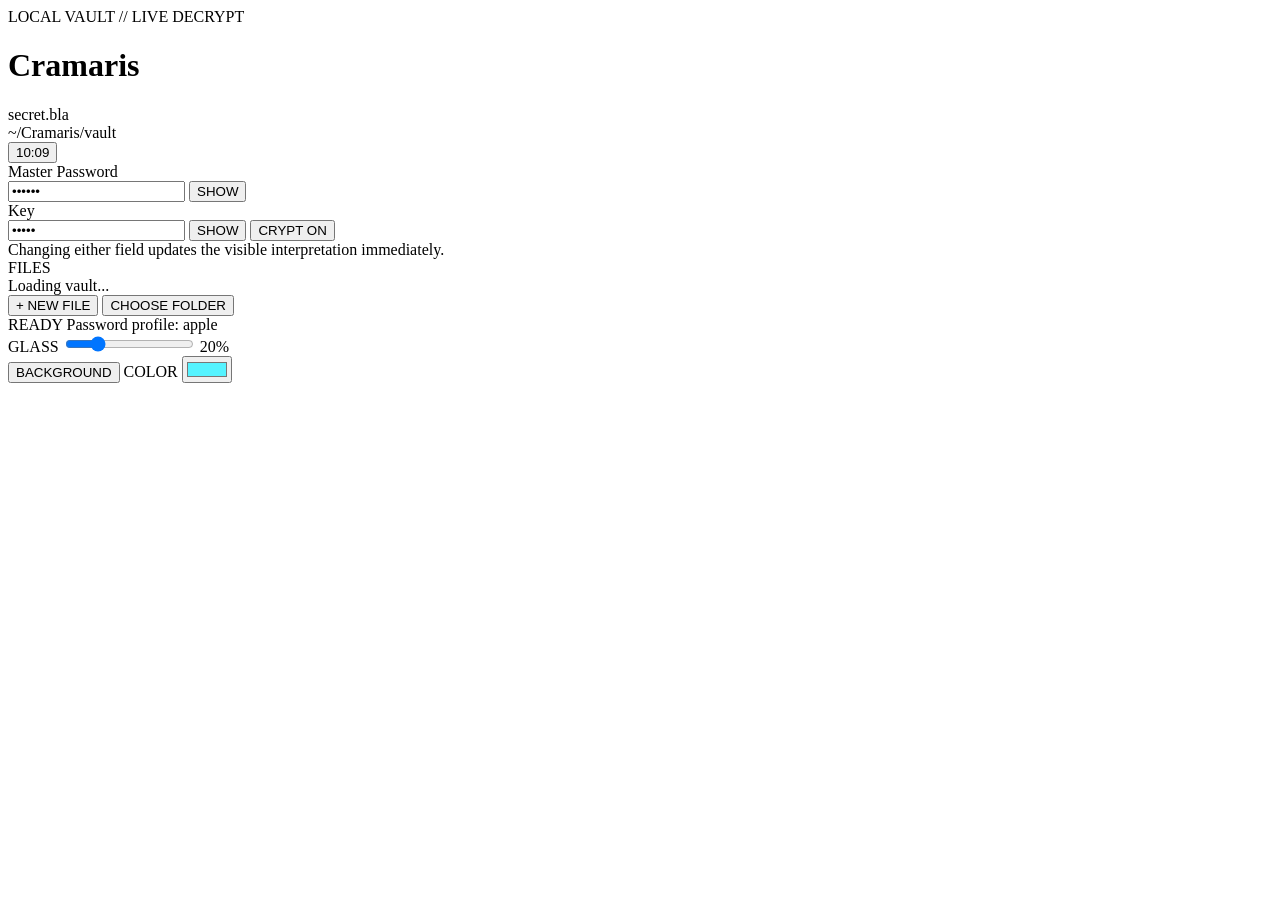
==== templates/index.html @ 5974ae6f "Promote live UI to Flask template" ====
<!DOCTYPE html>
<html lang="en">
<head>
  <meta charset="UTF-8">
  <meta name="viewport" content="width=device-width, initial-scale=1.0">
  <title>Cramaris</title>
  <link rel="stylesheet" href="/static/style.css">
</head>
<body>
  <div class="app-shell">
    <header class="topbar">
      <div>
        <div class="eyebrow">LOCAL VAULT // LIVE DECRYPT</div>
        <div class="title-row">
          <h1>Cramaris</h1>
          <div id="activeFilename" class="title-filename">secret.bla</div>
        </div>
      </div>
      <div class="vault-info">
        <div id="vaultPath" class="vault-path">~/Cramaris/vault</div>
        <button id="clockDisplay" class="clock-display" type="button" title="Click to change clock mode">10:09</button>
      </div>
    </header>

    <section class="password-panel">
      <div class="password-grid">
        <div class="password-field">
          <label for="masterPassword">Master Password</label>
          <div class="password-row">
            <input id="masterPassword" type="password" value="master" autocomplete="off">
            <button id="toggleMasterPassword" class="ghost-button" type="button">SHOW</button>
          </div>
        </div>

        <div class="password-field key-field">
          <label for="secondaryKey">Key</label>
          <div class="password-row">
            <input id="secondaryKey" type="password" value="apple" autocomplete="off">
            <button id="toggleSecondaryKey" class="ghost-button" type="button">SHOW</button>
            <button id="cryptoToggle" class="ghost-button crypto-toggle active" type="button">CRYPT ON</button>
          </div>
        </div>
      </div>
      <div class="hint">Changing either field updates the visible interpretation immediately.</div>
    </section>

    <main class="workspace">
      <aside class="sidebar">
        <div class="section-heading">FILES</div>
        <div id="fileList" class="file-list">
          <div class="empty-vault">Loading vault...</div>
        </div>

        <div class="sidebar-spacer"></div>

        <button id="newFileButton" class="action-button">+ NEW FILE</button>
        <button id="chooseFolderButton" class="action-button secondary">CHOOSE FOLDER</button>
      </aside>

      <section class="editor-panel">
        <div id="editor" class="editor"></div>

        <footer class="statusbar">
          <div class="status-left">
            <span><span class="status-dot"></span> READY</span>
            <span id="statusText">Password profile: apple</span>
          </div>

          <div class="status-appearance">
            <div class="status-glass">
              <span>GLASS</span>
              <input id="transparencySlider" type="range" min="0" max="90" value="20">
              <span id="transparencyValue">20%</span>
            </div>

            <button id="backgroundButton" class="status-button" type="button">
              BACKGROUND
            </button>

            <label class="status-color" title="Text and file color">
              <span>COLOR</span>
              <input id="contentColor" type="color" value="#55f3ff">
            </label>
          </div>
        </footer>
      </section>
    </main>
  </div>

  <script src="/static/app.js"></script>
</body>
</html>
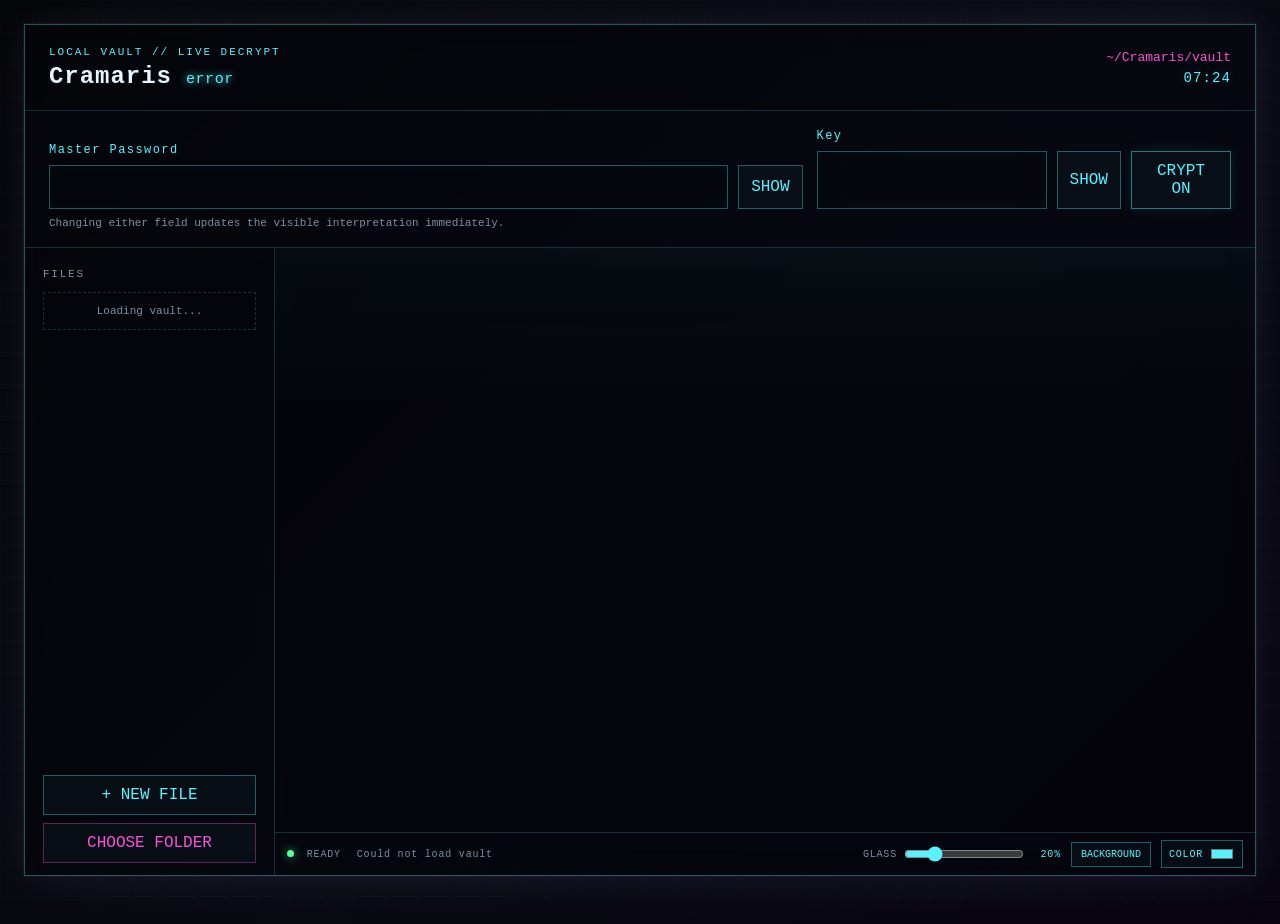
==== commit 07886653: "Remove demo credentials from UI" ====
--- a/templates/index.html
+++ b/templates/index.html
@@ -27,7 +27,7 @@
         <div class="password-field">
           <label for="masterPassword">Master Password</label>
           <div class="password-row">
-            <input id="masterPassword" type="password" value="master" autocomplete="off">
+            <input id="masterPassword" type="password" autocomplete="off">
             <button id="toggleMasterPassword" class="ghost-button" type="button">SHOW</button>
           </div>
         </div>
@@ -35,7 +35,7 @@
         <div class="password-field key-field">
           <label for="secondaryKey">Key</label>
           <div class="password-row">
-            <input id="secondaryKey" type="password" value="apple" autocomplete="off">
+            <input id="secondaryKey" type="password" autocomplete="off">
             <button id="toggleSecondaryKey" class="ghost-button" type="button">SHOW</button>
             <button id="cryptoToggle" class="ghost-button crypto-toggle active" type="button">CRYPT ON</button>
           </div>
@@ -63,7 +63,7 @@
         <footer class="statusbar">
           <div class="status-left">
             <span><span class="status-dot"></span> READY</span>
-            <span id="statusText">Password profile: apple</span>
+            <span id="statusText">Ready</span>
           </div>
 
           <div class="status-appearance">
--- a/static/style.css
+++ b/static/style.css
@@ -0,0 +1,818 @@
+:root {
+  --bg: #06070a;
+  --glass-alpha: 0.55;
+  --content-user: #55f3ff;
+  --text-user: #55f3ff;
+  --file-user: #55f3ff;
+  --panel: rgba(12, 15, 22, 0.92);
+  --panel-2: rgba(18, 21, 31, 0.9);
+  --cyan: #55f3ff;
+  --magenta: #ff4fd8;
+  --violet: #9d62ff;
+  --text: #e8f7ff;
+  --muted: #7d91a3;
+  --line: rgba(85, 243, 255, 0.18);
+  --danger: #ff6b9c;
+}
+
+* {
+  box-sizing: border-box;
+}
+
+body {
+  margin: 0;
+  min-height: 100vh;
+  background: linear-gradient(135deg, #040507 0%, #090b12 55%, #080510 100%);
+  color: var(--text);
+  font-family: "JetBrains Mono", "Fira Code", monospace;
+  overflow: hidden;
+}
+
+body::before {
+  content: "";
+  position: fixed;
+  inset: 0;
+  background-image:
+    linear-gradient(rgba(85,243,255,.025) 1px, transparent 1px),
+    linear-gradient(90deg, rgba(85,243,255,.025) 1px, transparent 1px);
+  background-size: 32px 32px;
+  pointer-events: none;
+}
+
+.app-shell {
+  width: calc(100vw - 48px);
+  height: calc(100vh - 48px);
+  margin: 24px auto;
+
+  display: flex;
+  flex-direction: column;
+
+  border: 1px solid rgba(85, 243, 255, 0.34);
+  background: rgb(4 6 11 / var(--glass-alpha));
+  box-shadow:
+    0 0 0 1px rgba(255,79,216,.08),
+    0 0 35px rgba(85,243,255,.08),
+    0 0 70px rgba(255,79,216,.05);
+
+  backdrop-filter: blur(14px) saturate(115%);
+  overflow: hidden;
+}
+
+.topbar,
+.password-panel,
+.editor-toolbar,
+.statusbar {
+  border-bottom: 1px solid var(--line);
+}
+
+.topbar {
+  min-height: 86px;
+  display: flex;
+  align-items: center;
+  justify-content: space-between;
+  padding: 18px 24px;
+  background: linear-gradient(90deg, rgba(85,243,255,.04), rgba(255,79,216,.03));
+}
+
+.eyebrow {
+  color: var(--cyan);
+  font-size: 11px;
+  letter-spacing: 0.18em;
+}
+
+h1 {
+  margin: 5px 0 0;
+  font-size: 24px;
+  letter-spacing: 0.04em;
+}
+
+.vault-path {
+  color: var(--magenta);
+  font-size: 13px;
+}
+
+.password-panel {
+  padding: 18px 24px;
+  background: rgb(11 13 20 / var(--glass-alpha));
+}
+
+.password-panel label {
+  display: block;
+  margin-bottom: 8px;
+  color: var(--cyan);
+  font-size: 12px;
+  letter-spacing: .12em;
+}
+
+.password-row {
+  display: flex;
+  gap: 10px;
+}
+
+.password-row input {
+  flex: 1;
+  background: #06080d;
+  border: 1px solid rgba(85,243,255,.35);
+  color: var(--text);
+  padding: 12px 14px;
+  outline: none;
+  font: inherit;
+  box-shadow: inset 0 0 18px rgba(85,243,255,.035);
+}
+
+.password-row input:focus {
+  border-color: var(--cyan);
+  box-shadow: 0 0 18px rgba(85,243,255,.12);
+}
+
+.hint,
+.subtle {
+  color: var(--muted);
+  font-size: 11px;
+}
+
+.hint {
+  margin-top: 8px;
+}
+
+.workspace {
+  display: grid;
+  grid-template-columns: 250px 1fr;
+
+  flex: 1;
+  min-height: 0;
+}
+
+.sidebar {
+  padding: 18px;
+  border-right: 1px solid var(--line);
+  background: linear-gradient(180deg, rgb(12 15 22 / 0.08), rgb(7 9 15 / 0.08));
+  display: flex;
+  flex-direction: column;
+  overflow-y: auto;
+}
+
+.section-heading {
+  color: var(--muted);
+  font-size: 11px;
+  letter-spacing: .16em;
+  margin: 2px 0 12px;
+}
+
+.file-item,
+.action-button,
+.toolbar-actions button,
+.ghost-button {
+  font: inherit;
+  cursor: pointer;
+}
+
+.file-item {
+  width: 100%;
+  background: transparent;
+  border: 1px solid transparent;
+  color: var(--text);
+  padding: 12px 12px;
+  margin-bottom: 8px;
+  text-align: left;
+  display: flex;
+  align-items: center;
+  justify-content: space-between;
+}
+
+.file-item small {
+  color: var(--muted);
+}
+
+.file-item:hover {
+  border-color: rgba(85,243,255,.2);
+  background: rgba(85,243,255,.04);
+}
+
+.file-item.active {
+  border-color: rgba(255,79,216,.65);
+  background: linear-gradient(90deg, rgba(255,79,216,.12), rgba(85,243,255,.04));
+  box-shadow: 0 0 18px rgba(255,79,216,.08);
+}
+
+.sidebar-spacer {
+  flex: 1;
+  min-height: 50px;
+}
+
+.action-button,
+.ghost-button,
+.toolbar-actions button {
+  border: 1px solid rgba(85,243,255,.35);
+  color: var(--cyan);
+  background: rgba(85,243,255,.03);
+  padding: 10px 12px;
+}
+
+.action-button {
+  margin-top: 8px;
+}
+
+.action-button.secondary {
+  color: var(--magenta);
+  border-color: rgba(255,79,216,.35);
+}
+
+.action-button:hover,
+.ghost-button:hover,
+.toolbar-actions button:hover {
+  background: rgba(85,243,255,.09);
+  box-shadow: 0 0 14px rgba(85,243,255,.08);
+}
+
+.editor-panel {
+  display: flex;
+  flex-direction: column;
+  min-width: 0;
+  background: rgb(5 7 12 / 0.08);
+}
+
+.editor-toolbar {
+  padding: 16px 18px;
+  display: flex;
+  align-items: center;
+  justify-content: space-between;
+}
+
+.filename {
+  color: var(--file-user);
+  font-size: 15px;
+  margin-bottom: 4px;
+}
+
+.toolbar-actions {
+  display: flex;
+  gap: 8px;
+}
+
+.toolbar-actions button {
+  padding: 7px 10px;
+  font-size: 11px;
+}
+
+.editor {
+  flex: 1;
+  padding: 22px 0;
+  overflow: auto;
+  background:
+    linear-gradient(180deg, rgba(85,243,255,.035), transparent 28%),
+    rgb(5 7 11 / 0.08);
+}
+
+.line {
+  display: grid;
+  grid-template-columns: 58px 1fr;
+  min-height: 30px;
+  align-items: baseline;
+  padding-right: 20px;
+}
+
+.line:hover {
+  background: rgba(85,243,255,.025);
+}
+
+.line-number {
+  color: #49606e;
+  text-align: right;
+  padding-right: 16px;
+  user-select: none;
+}
+
+.line-text {
+  white-space: pre-wrap;
+  word-break: break-word;
+  color: var(--text-user);
+}
+
+.line-text.gibberish {
+  color: #c782ff;
+  opacity: .78;
+}
+
+.statusbar {
+  border-top: 1px solid var(--line);
+  border-bottom: 0;
+  display: flex;
+  justify-content: space-between;
+  padding: 10px 16px;
+  color: var(--muted);
+  font-size: 10px;
+  letter-spacing: .08em;
+}
+
+.status-dot {
+  display: inline-block;
+  width: 7px;
+  height: 7px;
+  margin-right: 6px;
+  border-radius: 50%;
+  background: #5dffa0;
+  box-shadow: 0 0 10px rgba(93,255,160,.7);
+}
+
+@media (max-width: 800px) {
+  .workspace {
+    grid-template-columns: 1fr;
+  }
+
+  .sidebar {
+    border-right: 0;
+    border-bottom: 1px solid var(--line);
+  }
+
+  .vault-path {
+    display: none;
+  }
+
+  .editor-toolbar {
+    align-items: flex-start;
+    gap: 14px;
+    flex-direction: column;
+  }
+}
+
+@media (max-height: 760px) {
+  .app-shell {
+    height: calc(100vh - 24px);
+    margin: 12px auto;
+  }
+
+  .topbar {
+    min-height: 72px;
+    padding: 12px 20px;
+  }
+
+  .password-panel {
+    padding: 12px 20px;
+  }
+}
+
+
+/* Stronger glass effect across inner panels */
+.topbar,
+.password-panel,
+.sidebar,
+.editor-panel,
+.editor-toolbar,
+.editor,
+.statusbar {
+  backdrop-filter: blur(10px) saturate(120%);
+  -webkit-backdrop-filter: blur(10px) saturate(120%);
+}
+
+.topbar,
+.editor-toolbar,
+.statusbar {
+  background: rgb(8 11 18 / var(--glass-alpha));
+}
+
+.password-row input {
+  background: rgb(6 8 13 / calc(var(--glass-alpha) + 0.10));
+}
+
+.file-item.active {
+  background: linear-gradient(90deg, rgba(255,79,216,.18), rgba(85,243,255,.08));
+}
+
+
+.appearance-control {
+  margin: 0 0 14px;
+  margin-bottom: 6px;
+  padding: 9px;
+  border: 1px solid rgba(85,243,255,.18);
+  background: rgba(5, 8, 13, .24);
+}
+
+.transparency-label {
+  display: flex;
+  justify-content: space-between;
+  margin-bottom: 9px;
+  color: var(--muted);
+  font-size: 10px;
+  letter-spacing: .14em;
+}
+
+.transparency-label span:last-child {
+  color: var(--cyan);
+}
+
+#transparencySlider {
+  width: 100%;
+  accent-color: var(--cyan);
+  cursor: pointer;
+}
+
+
+.action-button.compact {
+  width: 100%;
+  margin-top: 12px;
+  font-size: 10px;
+  padding: 8px 10px;
+}
+
+.color-row {
+  display: grid;
+  grid-template-columns: 1fr 1fr;
+  gap: 10px;
+  margin-top: 12px;
+}
+
+.color-row label {
+  display: flex;
+  align-items: center;
+  justify-content: space-between;
+  gap: 8px;
+  color: var(--muted);
+  font-size: 10px;
+  letter-spacing: .10em;
+}
+
+.color-row input[type="color"] {
+  width: 34px;
+  height: 26px;
+  padding: 0;
+  border: 1px solid rgba(85,243,255,.25);
+  background: transparent;
+  cursor: pointer;
+}
+
+
+.password-grid {
+  display: grid;
+  grid-template-columns: minmax(0, 1fr) minmax(240px, 0.55fr);
+  gap: 14px;
+  align-items: end;
+}
+
+.password-field {
+  min-width: 0;
+}
+
+@media (max-width: 760px) {
+  .password-grid {
+    grid-template-columns: 1fr;
+  }
+}
+
+
+.vault-info {
+  display: flex;
+  flex-direction: column;
+  align-items: flex-end;
+  gap: 5px;
+}
+
+.clock-display {
+  border: 0;
+  padding: 0;
+  background: transparent;
+  color: var(--cyan);
+  font: inherit;
+  font-size: 14px;
+  letter-spacing: .08em;
+  cursor: pointer;
+  text-align: right;
+  text-shadow: 0 0 10px rgba(85,243,255,.22);
+}
+
+.clock-display:hover {
+  color: #ffffff;
+  text-shadow: 0 0 12px rgba(85,243,255,.65);
+}
+
+
+.crypto-toggle {
+  min-width: 92px;
+  color: var(--magenta);
+  border-color: rgba(255,79,216,.45);
+}
+
+.crypto-toggle.active {
+  color: var(--cyan);
+  border-color: rgba(85,243,255,.45);
+  box-shadow: 0 0 12px rgba(85,243,255,.10);
+}
+
+
+.title-row {
+  display: flex;
+  align-items: baseline;
+  gap: 14px;
+  flex-wrap: wrap;
+}
+
+.title-filename {
+  color: var(--content-user);
+  font-size: 15px;
+  letter-spacing: .04em;
+  text-shadow: 0 0 8px currentColor;
+}
+
+.sidebar {
+  padding-bottom: 12px;
+}
+
+.appearance-control {
+  margin-bottom: 8px;
+}
+
+.appearance-row {
+  display: grid;
+  grid-template-columns: minmax(0, 1fr) auto;
+  gap: 10px;
+  align-items: end;
+  margin-top: 12px;
+}
+
+.appearance-row .action-button.compact {
+  margin-top: 0;
+}
+
+.color-inline {
+  min-width: 74px;
+  height: 34px;
+  padding: 6px 8px;
+  border: 1px solid rgba(85,243,255,.35);
+  display: flex;
+  align-items: center;
+  gap: 7px;
+  color: var(--cyan);
+  font-size: 10px;
+  letter-spacing: .08em;
+  background: rgba(85,243,255,.03);
+}
+
+.color-inline input[type="color"] {
+  width: 28px;
+  height: 22px;
+  padding: 0;
+  border: 0;
+  background: transparent;
+  cursor: pointer;
+}
+
+.file-item span,
+.line-text {
+  color: var(--content-user);
+}
+
+
+.line {
+  cursor: text;
+}
+
+.line.editing {
+  display: block;
+  margin: 4px 14px 6px 14px;
+  padding: 8px 12px;
+  border: 1px solid rgba(85,243,255,.35);
+  background: rgba(6, 10, 16, .72);
+  box-shadow:
+    0 0 18px rgba(85,243,255,.08),
+    inset 0 0 18px rgba(255,79,216,.03);
+}
+
+.line-editor-header {
+  display: flex;
+  justify-content: space-between;
+  align-items: center;
+  margin-bottom: 8px;
+  color: var(--muted);
+  font-size: 10px;
+  letter-spacing: .12em;
+}
+
+.line-editor-input {
+  width: 100%;
+  min-height: 38px;
+  resize: vertical;
+  padding: 9px 10px;
+  border: 1px solid rgba(85,243,255,.28);
+  outline: none;
+  background: rgba(2, 5, 9, .72);
+  color: var(--content-user);
+  font: inherit;
+  line-height: 1.4;
+}
+
+.line-editor-input:focus {
+  border-color: var(--cyan);
+  box-shadow: 0 0 14px rgba(85,243,255,.10);
+}
+
+.line-editor-actions {
+  margin: 0;
+  display: flex;
+  gap: 8px;
+  flex-wrap: wrap;
+}
+
+.line-editor-footer {
+  display: flex;
+  align-items: center;
+  justify-content: space-between;
+  gap: 8px;
+  margin-top: 1px;
+}
+
+.line-editor-hint {
+  margin: 0;
+  margin-left: auto;
+  text-align: right;
+  white-space: nowrap;
+  font-size: 12px;
+  color: var(--cyan);
+}
+
+.line-editor-actions button {
+  border: 1px solid rgba(85,243,255,.30);
+  background: rgba(85,243,255,.03);
+  color: var(--cyan);
+  padding: 6px 9px;
+  font: inherit;
+  font-size: 10px;
+  cursor: pointer;
+}
+
+.line-editor-actions button:hover {
+  background: rgba(85,243,255,.10);
+}
+
+.line-editor-actions .delete-line {
+  color: #ff7ca8;
+  border-color: rgba(255,124,168,.35);
+}
+
+
+/* Refined inline editor layout */
+.line.editing {
+  display: block;
+}
+
+.line-editor-main {
+  display: grid;
+  grid-template-columns: 22px minmax(0, 1fr);
+  gap: 12px;
+  align-items: start;
+}
+
+.line-editor-number {
+  color: #49606e;
+  text-align: left;
+  padding-top: 10px;
+  user-select: none;
+}
+
+.line-editor-body {
+  min-width: 0;
+}
+
+.line-editor-actions {
+  margin-left: 54px;
+  margin-top: 6px;
+  display: flex;
+  gap: 8px;
+  flex-wrap: wrap;
+  position: relative;
+  z-index: 5;
+}
+
+
+.empty-vault {
+  padding: 12px;
+  color: var(--muted);
+  font-size: 11px;
+  border: 1px dashed rgba(85,243,255,.18);
+  text-align: center;
+}
+
+
+.line-text.encryption-error {
+  color: var(--danger);
+  opacity: 0.95;
+  font-style: italic;
+}
+
+
+/* Bottom status / appearance controls */
+.statusbar {
+  align-items: center;
+  gap: 16px;
+  padding: 7px 12px;
+}
+
+.status-left {
+  display: flex;
+  align-items: center;
+  gap: 16px;
+  min-width: 0;
+}
+
+.status-appearance {
+  margin-left: auto;
+  display: flex;
+  align-items: center;
+  gap: 10px;
+}
+
+.status-glass {
+  display: flex;
+  align-items: center;
+  gap: 7px;
+  color: var(--muted);
+  white-space: nowrap;
+}
+
+.status-glass #transparencySlider {
+  width: 120px;
+  margin: 0;
+}
+
+.status-glass #transparencyValue {
+  min-width: 30px;
+  color: var(--cyan);
+  text-align: right;
+}
+
+.status-button {
+  border: 1px solid rgba(85,243,255,.35);
+  color: var(--cyan);
+  background: rgba(85,243,255,.03);
+  padding: 6px 9px;
+  font: inherit;
+  font-size: 10px;
+  cursor: pointer;
+  white-space: nowrap;
+}
+
+.status-button:hover {
+  background: rgba(85,243,255,.09);
+  box-shadow: 0 0 14px rgba(85,243,255,.08);
+}
+
+.status-color {
+  height: 28px;
+  padding: 4px 7px;
+  border: 1px solid rgba(85,243,255,.35);
+  display: flex;
+  align-items: center;
+  gap: 6px;
+  color: var(--cyan);
+  background: rgba(85,243,255,.03);
+  white-space: nowrap;
+}
+
+.status-color input[type="color"] {
+  width: 26px;
+  height: 18px;
+  padding: 0;
+  border: 0;
+  background: transparent;
+  cursor: pointer;
+}
+
+@media (max-width: 1050px) {
+  .statusbar {
+    flex-wrap: wrap;
+  }
+
+  .status-appearance {
+    width: 100%;
+    margin-left: 0;
+    justify-content: flex-end;
+  }
+}
+
+
+/* Reliable editor scrolling */
+.app-shell {
+  min-height: 0;
+}
+
+.workspace {
+  min-height: 0;
+  overflow: hidden;
+}
+
+.editor-panel {
+  min-height: 0;
+  overflow: hidden;
+}
+
+.editor {
+  min-height: 0;
+  overflow-y: auto;
+  overflow-x: hidden;
+  overscroll-behavior: contain;
+  scrollbar-gutter: stable;
+}
+
+.file-list {
+  min-height: 0;
+  overflow-y: auto;
+}
